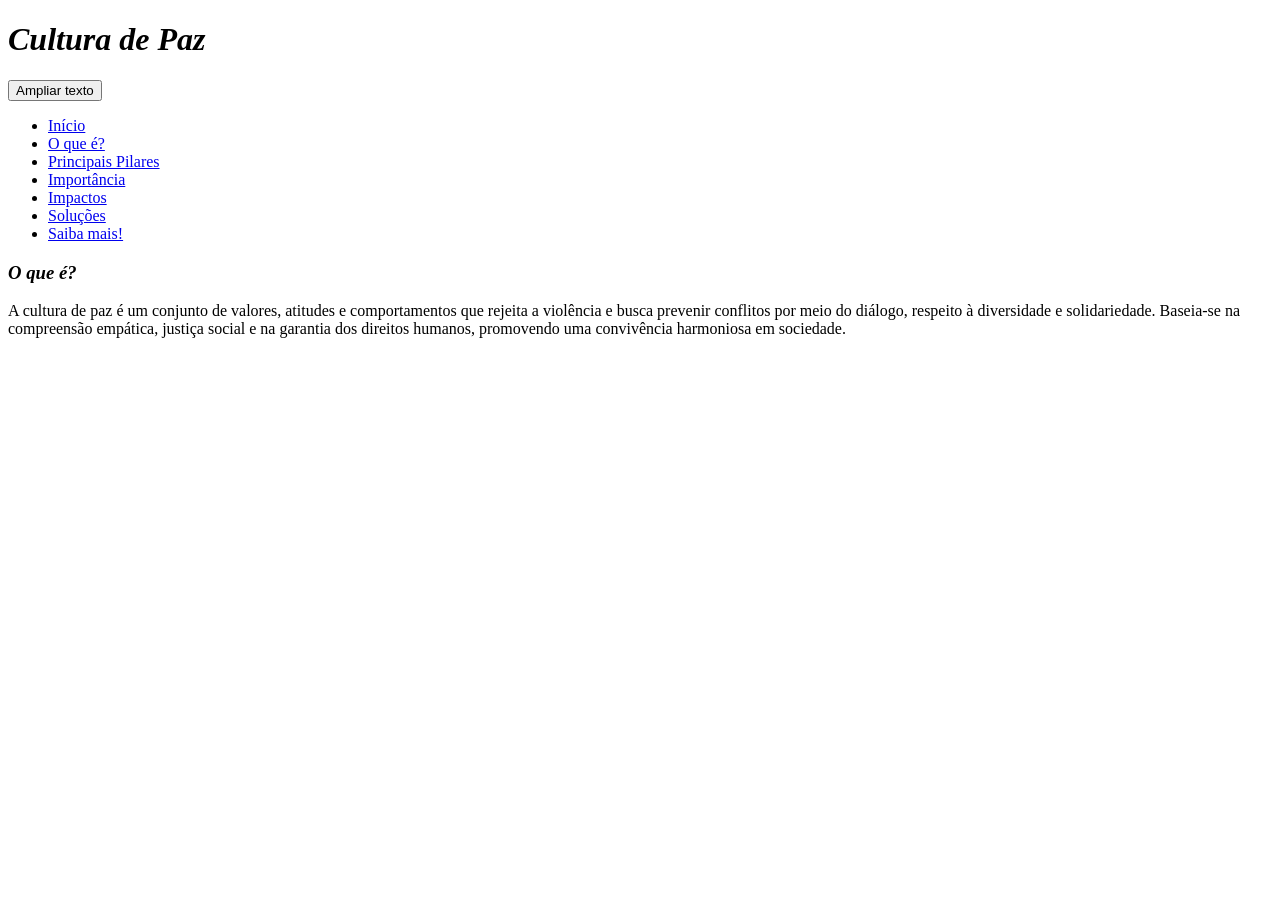
==== pagina1.html @ 427686fb "v1" ====
<!DOCTYPE html>
<html lang="pt-BR">
<head>
  <meta charset="UTF-8">
  <meta name="viewport" content="width=device-width, initial-scale=1.0">
  <title>Paz em Pauta</title>
  <link rel="stylesheet" href="style.css">
</head>
<body>
    
  <!-- Cabeçalho !-->

  <header>
      <h1><i>Cultura de Paz</i></h1>
    
      <!-- Botão de Acessibilidade !-->
      <div class="acessibilidade-container">
          <button type="button" id="botao-fonte" aria-pressed="false">Ampliar texto</button>
      </div>

      <!-- Menu de Navegação !-->

      <nav>
          <ul>
              <li><a href="index.html">Início</a></li>

              <li><a href="pagina1.html">O que é?</a></li>
              <li><a href="pagina2.html">Principais Pilares</a></li>
              <li><a href="pagina3.html">Importância</a></li>
              <li><a href="pagina4.html">Impactos</a></li>
              <li><a href="pagina5.html">Soluções</a></li>
              <li><a href="pagina6.html">Saiba mais!</a></li>
          </ul>
      </nav>
  </header>

  <article>

       <!-- Secção 1: O que é !-->

    <section id="o-que-e">
          <h3><i>O que é?</i></h3>
          <p>A cultura de paz é um conjunto de valores, atitudes e comportamentos que rejeita a violência e busca prevenir conflitos por meio do diálogo, respeito à diversidade e solidariedade. Baseia-se na compreensão empática, justiça social e na garantia dos direitos humanos, promovendo uma convivência harmoniosa em sociedade.</p>
          
      </section>

</article>

</body>
</html>
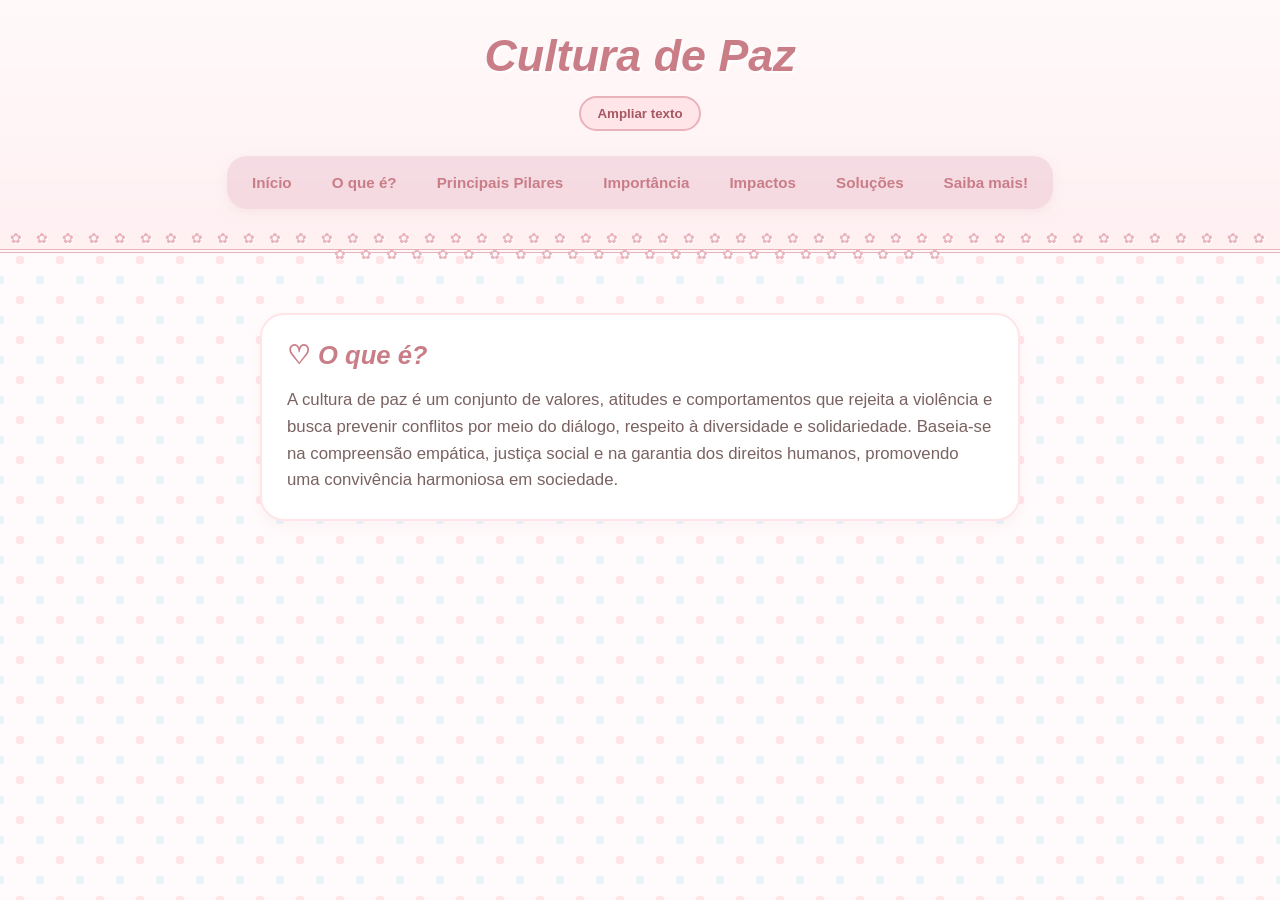
==== commit c017b5bb: "v3" ====
--- a/pagina1.html
+++ b/pagina1.html
@@ -6,15 +6,18 @@
   <meta name="viewport" content="width=device-width, initial-scale=1.0">
   <title>Paz em Pauta</title>
   <link rel="stylesheet" href="style.css">
+  <script src="script.js" defer></script>
 </head>
 <body>
     
   <!-- Cabeçalho !-->
 
   <header>
+    
       <h1><i>Cultura de Paz</i></h1>
     
       <!-- Botão de Acessibilidade !-->
+
       <div class="acessibilidade-container">
           <button type="button" id="botao-fonte" aria-pressed="false">Ampliar texto</button>
       </div>
@@ -37,7 +40,7 @@
 
   <article>
 
-       <!-- Secção 1: O que é !-->
+       <!-- O que é !-->
 
     <section id="o-que-e">
           <h3><i>O que é?</i></h3>
--- a/style.css
+++ b/style.css
@@ -0,0 +1,464 @@
+
+
+  * {
+   box-sizing: border-box;
+}
+
+
+body.fonte-ampliada {
+   font-size: 1.2rem;
+}
+
+
+body {
+   font-family: 'Quicksand', sans-serif;
+   background-color: #fffafb;
+   background-image: radial-gradient(#ffe4e8 15%, transparent 16%), radial-gradient(#e8f4f8 15%, transparent 16%);
+   background-size: 40px 40px;
+   background-position: 0 0, 20px 20px;
+   color: #6e5454;
+   margin: 0;
+   padding: 0;
+}
+
+
+/* (Acessibilidade) */
+
+
+button:focus-visible, input:focus-visible, select:focus-visible, textarea:focus-visible, a:focus-visible {
+   outline: 3px solid #c97d87;
+   outline-offset: 3px;
+}
+
+
+/* Cabeçalho (Header) e Menu de Navegação (Nav)*/
+
+
+header {
+   background-color: #fff0f2;
+   background-image: linear-gradient(to bottom, rgba(255,255,255,0.6), transparent);
+   text-align: center;
+   padding: 30px 20px 40px 20px;
+   border-bottom: 4px double #e8b3ba;
+   position: relative;
+}
+
+
+header::after {
+   content: "  ✿  ✿  ✿  ✿  ✿  ✿  ✿  ✿  ✿  ✿  ✿  ✿  ✿  ✿  ✿  ✿  ✿  ✿  ✿  ✿  ✿  ✿  ✿  ✿  ✿  ✿  ✿  ✿  ✿  ✿  ✿  ✿  ✿  ✿  ✿  ✿  ✿  ✿  ✿  ✿  ✿  ✿  ✿  ✿  ✿  ✿  ✿  ✿  ✿  ✿  ✿  ✿  ✿  ✿  ✿  ✿  ✿  ✿  ✿  ✿  ✿  ✿  ✿  ✿  ✿  ✿  ✿  ✿  ✿  ✿  ✿  ✿  ✿";
+   position: absolute;
+   bottom: -13px;
+   left: 0;
+   width: 100%;
+   color: #e8b3ba;
+   font-size: 14px;
+   letter-spacing: 5px;
+   text-shadow: 1px 1px #fff;
+   text-align: center;
+}
+
+
+header h1 {
+   font-family: 'Fredoka', sans-serif;
+   color: #c97d87;
+   font-size: 2.8rem;
+   margin: 0 0 15px 0;
+   text-shadow: 2px 2px 0px #ffffff;
+}
+
+
+.acessibilidade-container {
+   margin-bottom: 15px;
+}
+
+
+#botao-fonte {
+   background-color: #ffe4e8;
+   color: #a65863;
+   border: 2px solid #e8b3ba;
+   padding: 8px 16px;
+   border-radius: 20px;
+   font-weight: 700;
+   cursor: pointer;
+   transition: all 0.2s ease;
+   width: auto;
+}
+
+
+#botao-fonte:hover {
+   background-color: #e8b3ba;
+   color: #ffffff;
+}
+
+
+nav {
+   background-color: rgba(236, 195, 209, 0.5);
+   padding: 10px;
+   border-radius: 20px;
+   display: inline-block;
+   box-shadow: 0 4px 10px rgba(242, 218, 224, 0.5);
+   margin-top: 10px;
+}
+
+
+nav ul {
+   list-style: none;
+   padding: 0;
+   margin: 0;
+   display: flex;
+   flex-wrap: wrap;
+   justify-content: center;
+   gap: 10px;
+}
+
+
+nav a {
+   color: #c97d87;
+   text-decoration: none;
+   font-weight: 700;
+   font-size: 0.95rem;
+   padding: 8px 15px;
+   border-radius: 15px;
+   transition: all 0.3s ease;
+   position: relative;
+   display: inline-block;
+}
+
+
+nav a:hover {
+   background-color: #fff0f2;
+   color: #a65863;
+   transform: scale(1.05);
+}
+
+
+nav a:hover::before {
+   content: "♥";
+   position: absolute;
+   top: -8px;
+   left: 45%;
+   font-size: 12px;
+   color: #a65863;
+}
+
+
+
+
+/*Articles & Sections */
+
+
+article {
+   max-width: 800px;
+   margin: 40px auto;
+   padding: 20px;
+}
+
+
+section {
+   background: #ffffff;
+   border: 2px solid #ffe4e8;
+   border-radius: 24px;
+   padding: 25px;
+   margin-bottom: 30px;
+   box-shadow: 0 6px 12px rgba(201, 125, 135, 0.05);
+   transition: transform 0.2s ease;
+}
+
+
+section:hover {
+   transform: translateY(-2px);
+   border-color: #e8b3ba;
+}
+
+
+section h3, section h4 {
+   font-family: 'Fredoka', sans-serif;
+   color: #c97d87;
+   font-size: 1.6rem;
+   margin-top: 0;
+   margin-bottom: 15px;
+   display: flex;
+   align-items: center;
+   gap: 8px;
+}
+
+
+section h3::before, section h4::before {
+   content: "♡";
+}
+
+
+section p {
+   font-size: 1.05rem;
+   line-height: 1.6;
+   color: #7a6262;
+   margin-bottom: 15px;
+}
+
+
+section p:last-child {
+   margin-bottom: 0;
+}
+
+
+/* Listas com Flores */
+section ul {
+   list-style: none;
+   padding-left: 5px;
+   margin: 15px 0;
+}
+
+
+section li {
+   position: relative;
+   padding-left: 25px;
+   margin-bottom: 12px;
+   font-size: 1rem;
+   line-height: 1.5;
+   color: #7a6262;
+}
+
+
+section li::before {
+   content: "🌸";
+   position: absolute;
+   left: 0;
+   top: 2px;
+   font-size: 0.9rem;
+}
+
+
+section li b, section li strong {
+   color: #a65863;
+}
+
+
+/* Título e Foto) */
+
+
+.hero-simples {
+   min-height: calc(100vh - 350px);
+   display: flex;
+   flex-direction: column;
+   justify-content: center;
+   align-items: center;
+   padding: 60px 20px;
+   text-align: center;
+}
+
+
+.titulo-central {
+   font-family: 'Fredoka', sans-serif;
+   font-size: 4.5rem;
+   color: #c97d87;
+   margin-bottom: 40px;
+   text-shadow: 3px 3px 0px #ffffff;
+   font-weight: 800;
+}
+
+
+.container-foto-ilustrativa {
+   width: 100%;
+   max-width: 450px;
+   height: 400px;
+   background: #ffffff;
+   border: 3px dashed #e8b3ba;
+   border-radius: 24px;
+   box-shadow: 0 8px 16px rgba(201, 125, 135, 0.08);
+   position: relative;
+   overflow: hidden;
+   display: flex;
+   justify-content: center;
+   align-items: center;
+}
+
+
+.foto-ilustrativa {
+   width: 100%;
+   height: 100%;
+   object-fit: cover;
+   display: block;
+}
+
+
+.legenda-foto {
+   position: absolute;
+   font-family: 'Quicksand', sans-serif;
+   font-weight: 700;
+   color: #e8b3ba;
+   background-color: rgba(255, 255, 255, 0.9);
+   padding: 10px 20px;
+   border-radius: 12px;
+   pointer-events: none;
+}
+
+
+/* Formulários e Interatividade*/
+
+
+form {
+   display: flex;
+   flex-direction: column;
+   gap: 12px;
+   background: #ffffff;
+   border: 3px dashed #e8b3ba;
+   border-radius: 24px;
+   padding: 25px;
+   margin-top: 15px;
+   box-shadow: 0 6px 12px rgba(201, 125, 135, 0.05);
+}
+
+
+label {
+   font-weight: 700;
+   color: #a65863;
+   margin-top: 5px;
+   text-align: left;
+}
+
+
+input, select, textarea {
+   font-family: 'Quicksand', sans-serif;
+   font-size: 1rem;
+   width: 100%;
+   border: 2px solid #ffe4e8;
+   border-radius: 12px;
+   padding: 10px;
+   background-color: #fffcfc;
+   color: #6e5454;
+   transition: border-color 0.3s, background-color 0.3s;
+}
+
+
+input:focus, select:focus, textarea:focus {
+   border-color: #d0e4f7;
+   background-color: #ffffff;
+   outline: none;
+}
+
+
+textarea {
+   resize: vertical;
+}
+
+
+/* Botões de Envio para mostrar Dados */
+
+
+form button, #mostrar-dado {
+   background-color: #c97d87;
+   color: white;
+   border: none;
+   font-family: 'Fredoka', sans-serif;
+   font-size: 1.1rem;
+   font-weight: 600;
+   padding: 12px 30px;
+   border-radius: 50px;
+   cursor: pointer;
+   transition: all 0.3s ease;
+   margin-top: 15px;
+   width: auto;
+   align-self: center; 
+   box-shadow: 0 4px 10px rgba(201, 125, 135, 0.2);
+}
+
+
+form button:hover, #mostrar-dado:hover {
+   background-color: #a65863;
+   transform: scale(1.03);
+   box-shadow: 0 6px 15px rgba(201, 125, 135, 0.3);
+}
+
+
+form p[role="status"] {
+   font-weight: 700;
+   margin-top: 10px;
+   color: #388e3c;
+   text-align: center;
+}
+
+
+/* Saiba Mais */
+
+
+#saiba-mais {
+   text-align: center;
+   background-color: #f0f8ff;
+   border-color: #d0e4f7;
+}
+
+
+#saiba-mais h4::before {
+   content: "ʚїɞ";
+}
+
+
+#saiba-mais a {
+   display: inline-block;
+   background-color: #c97d87;
+   color: #ffffff;
+   text-decoration: none;
+   font-weight: 700;
+   padding: 12px 25px;
+   border-radius: 50px;
+   margin-top: 15px;
+   box-shadow: 0 4px 10px rgba(201, 125, 135, 0.3);
+   transition: all 0.3s ease;
+}
+
+
+#saiba-mais a:hover {
+   background-color: #a65863;
+   transform: translateY(-2px);
+   box-shadow: 0 6px 15px rgba(201, 125, 135, 0.4);
+}
+
+
+/* Rodapé (Footer) */
+footer {
+   background-color: #fff0f2;
+   text-align: center;
+   padding: 30px 20px;
+   margin-top: 50px;
+   border-top: 2px solid #ffe4e8;
+   color: #a38588;
+   font-size: 0.95rem;
+}
+
+
+footer p {
+   margin: 5px 0;
+}
+
+
+footer p:first-child {
+   font-family: 'Fredoka', sans-serif;
+   color: #c97d87;
+   font-size: 1.2rem;
+}
+
+
+/* Telas menores (Celulares) */
+
+
+@media (max-width: 600px) {
+   article {
+       padding: 10px;
+   }
+   header h1 {
+       font-size: 2.2rem;
+   }
+   .titulo-central {
+       font-size: 2.8rem;
+       margin-bottom: 25px;
+   }
+   .container-foto-ilustrativa {
+       height: 250px;
+   }
+   nav ul {
+       flex-direction: column;
+   }
+   nav a {
+       display: block;
+   }
+}
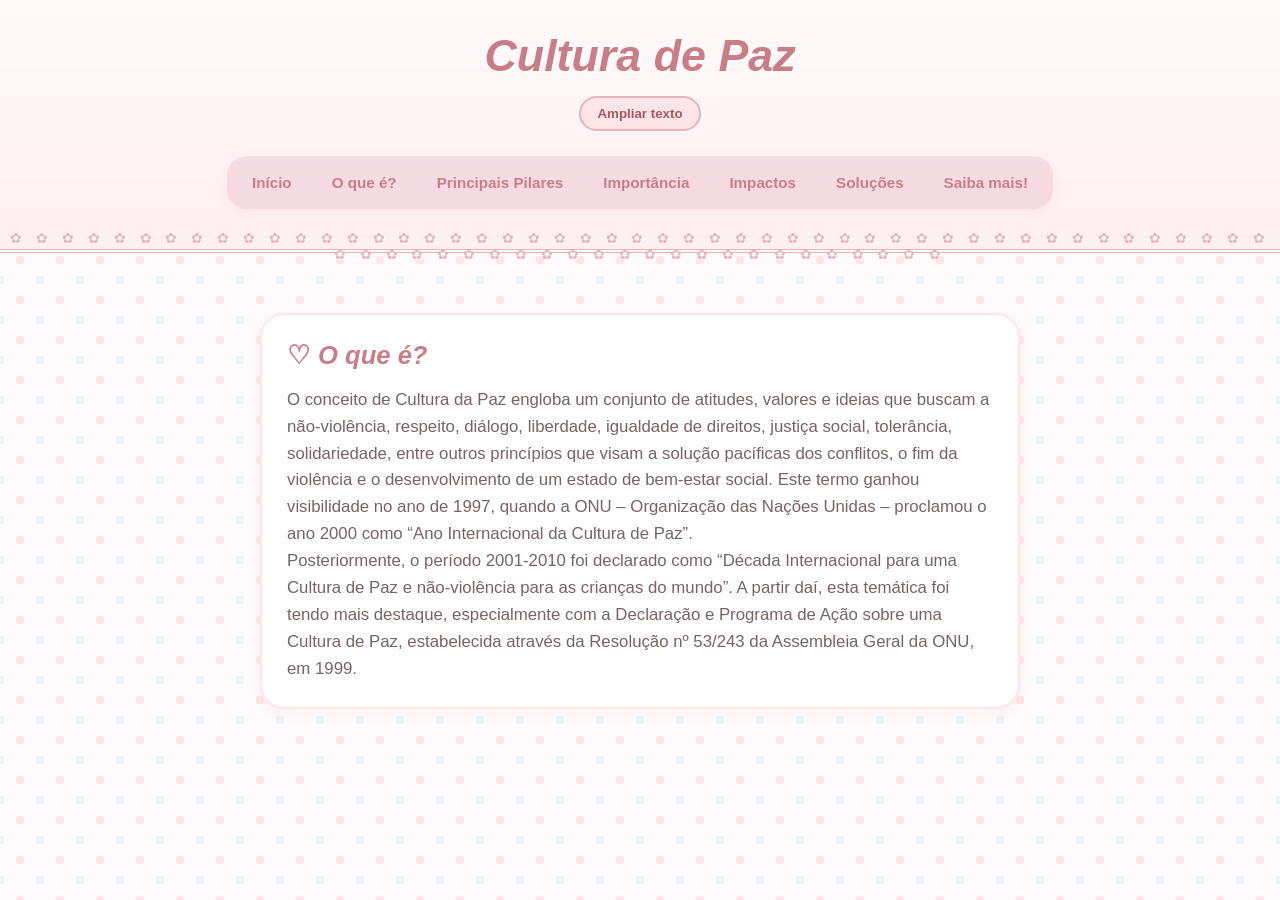
==== commit 037bad2f: "v4" ====
--- a/pagina1.html
+++ b/pagina1.html
@@ -44,7 +44,8 @@
 
     <section id="o-que-e">
           <h3><i>O que é?</i></h3>
-          <p>A cultura de paz é um conjunto de valores, atitudes e comportamentos que rejeita a violência e busca prevenir conflitos por meio do diálogo, respeito à diversidade e solidariedade. Baseia-se na compreensão empática, justiça social e na garantia dos direitos humanos, promovendo uma convivência harmoniosa em sociedade.</p>
+          <p>O conceito de Cultura da Paz engloba um conjunto de atitudes, valores e ideias que buscam a não-violência, respeito, diálogo, liberdade, igualdade de direitos, justiça social, tolerância, solidariedade, entre outros princípios que visam a solução pacíficas dos conflitos, o fim da violência e o desenvolvimento de um estado de bem-estar social.
+Este termo ganhou visibilidade no ano de 1997, quando a ONU – Organização das Nações Unidas – proclamou o ano 2000 como “Ano Internacional da Cultura de Paz”. <br> Posteriormente, o período 2001-2010 foi declarado como “Década Internacional para uma Cultura de Paz e não-violência para as crianças do mundo”. A partir daí, esta temática foi tendo mais destaque, especialmente com a Declaração e Programa de Ação sobre uma Cultura de Paz, estabelecida através da Resolução nº 53/243 da Assembleia Geral da ONU, em 1999.</p>
           
       </section>
 
--- a/style.css
+++ b/style.css
@@ -1,464 +1,466 @@
-
-
-  * {
-   box-sizing: border-box;
+ * {
+  box-sizing: border-box;
 }
 
 
 body.fonte-ampliada {
-   font-size: 1.2rem;
+  font-size: 1.5rem;
+}
+
+
+body.fonte-ampliada * {
+ font-size: inherit !important;
+}
+
+
+body.fonte-ampliada h1,
+body.fonte-ampliada .titulo-central {
+ font-size: 1.3em !important;
 }
 
 
 body {
-   font-family: 'Quicksand', sans-serif;
-   background-color: #fffafb;
-   background-image: radial-gradient(#ffe4e8 15%, transparent 16%), radial-gradient(#e8f4f8 15%, transparent 16%);
-   background-size: 40px 40px;
-   background-position: 0 0, 20px 20px;
-   color: #6e5454;
-   margin: 0;
-   padding: 0;
-}
-
-
-/* (Acessibilidade) */
-
+  font-family: 'Quicksand', sans-serif;
+  background-color: #fffafb;
+  background-image: radial-gradient(#ffe4e8 15%, transparent 16%), radial-gradient(#e8f4f8 15%, transparent 16%);
+  background-size: 40px 40px;
+  background-position: 0 0, 20px 20px;
+  color: #6e5454;
+  margin: 0;
+  padding: 0;
+}
+
+
+/* acessibilidade */
 
 button:focus-visible, input:focus-visible, select:focus-visible, textarea:focus-visible, a:focus-visible {
-   outline: 3px solid #c97d87;
-   outline-offset: 3px;
+  outline: 3px solid #c97d87;
+  outline-offset: 3px;
 }
 
 
 /* Cabeçalho (Header) e Menu de Navegação (Nav)*/
 
-
 header {
-   background-color: #fff0f2;
-   background-image: linear-gradient(to bottom, rgba(255,255,255,0.6), transparent);
-   text-align: center;
-   padding: 30px 20px 40px 20px;
-   border-bottom: 4px double #e8b3ba;
-   position: relative;
+  background-color: #fff0f2;
+  background-image: linear-gradient(to bottom, rgba(255,255,255,0.6), transparent);
+  text-align: center;
+  padding: 30px 20px 40px 20px;
+  border-bottom: 4px double #e8b3ba;
+  position: relative;
 }
 
 
 header::after {
-   content: "  ✿  ✿  ✿  ✿  ✿  ✿  ✿  ✿  ✿  ✿  ✿  ✿  ✿  ✿  ✿  ✿  ✿  ✿  ✿  ✿  ✿  ✿  ✿  ✿  ✿  ✿  ✿  ✿  ✿  ✿  ✿  ✿  ✿  ✿  ✿  ✿  ✿  ✿  ✿  ✿  ✿  ✿  ✿  ✿  ✿  ✿  ✿  ✿  ✿  ✿  ✿  ✿  ✿  ✿  ✿  ✿  ✿  ✿  ✿  ✿  ✿  ✿  ✿  ✿  ✿  ✿  ✿  ✿  ✿  ✿  ✿  ✿  ✿";
-   position: absolute;
-   bottom: -13px;
-   left: 0;
-   width: 100%;
-   color: #e8b3ba;
-   font-size: 14px;
-   letter-spacing: 5px;
-   text-shadow: 1px 1px #fff;
-   text-align: center;
+  content: "  ✿  ✿  ✿  ✿  ✿  ✿  ✿  ✿  ✿  ✿  ✿  ✿  ✿  ✿  ✿  ✿  ✿  ✿  ✿  ✿  ✿  ✿  ✿  ✿  ✿  ✿  ✿  ✿  ✿  ✿  ✿  ✿  ✿  ✿  ✿  ✿  ✿  ✿  ✿  ✿  ✿  ✿  ✿  ✿  ✿  ✿  ✿  ✿  ✿  ✿  ✿  ✿  ✿  ✿  ✿  ✿  ✿  ✿  ✿  ✿  ✿  ✿  ✿  ✿  ✿  ✿  ✿  ✿  ✿  ✿  ✿  ✿  ✿";
+  position: absolute;
+  bottom: -13px;
+  left: 0;
+  width: 100%;
+  color: #e8b3ba;
+  font-size: 14px;
+  letter-spacing: 5px;
+  text-shadow: 1px 1px #fff;
+  text-align: center;
 }
 
 
 header h1 {
-   font-family: 'Fredoka', sans-serif;
-   color: #c97d87;
-   font-size: 2.8rem;
-   margin: 0 0 15px 0;
-   text-shadow: 2px 2px 0px #ffffff;
+  font-family: 'Fredoka', sans-serif;
+  color: #c97d87;
+  font-size: 2.8rem;
+  margin: 0 0 15px 0;
+  text-shadow: 2px 2px 0px #ffffff;
 }
 
 
 .acessibilidade-container {
-   margin-bottom: 15px;
+  margin-bottom: 15px;
 }
 
 
 #botao-fonte {
-   background-color: #ffe4e8;
-   color: #a65863;
-   border: 2px solid #e8b3ba;
-   padding: 8px 16px;
-   border-radius: 20px;
-   font-weight: 700;
-   cursor: pointer;
-   transition: all 0.2s ease;
-   width: auto;
+  background-color: #ffe4e8;
+  color: #a65863;
+  border: 2px solid #e8b3ba;
+  padding: 8px 16px;
+  border-radius: 20px;
+  font-weight: 700;
+  cursor: pointer;
+  transition: all 0.2s ease;
+  width: auto;
 }
 
 
 #botao-fonte:hover {
-   background-color: #e8b3ba;
-   color: #ffffff;
+  background-color: #e8b3ba;
+  color: #ffffff;
 }
 
 
 nav {
-   background-color: rgba(236, 195, 209, 0.5);
-   padding: 10px;
-   border-radius: 20px;
-   display: inline-block;
-   box-shadow: 0 4px 10px rgba(242, 218, 224, 0.5);
-   margin-top: 10px;
+  background-color: rgba(236, 195, 209, 0.5);
+  padding: 10px;
+  border-radius: 20px;
+  display: inline-block;
+  box-shadow: 0 4px 10px rgba(242, 218, 224, 0.5);
+  margin-top: 10px;
 }
 
 
 nav ul {
-   list-style: none;
-   padding: 0;
-   margin: 0;
-   display: flex;
-   flex-wrap: wrap;
-   justify-content: center;
-   gap: 10px;
+  list-style: none;
+  padding: 0;
+  margin: 0;
+  display: flex;
+  flex-wrap: wrap;
+  justify-content: center;
+  gap: 10px;
 }
 
 
 nav a {
-   color: #c97d87;
-   text-decoration: none;
-   font-weight: 700;
-   font-size: 0.95rem;
-   padding: 8px 15px;
-   border-radius: 15px;
-   transition: all 0.3s ease;
-   position: relative;
-   display: inline-block;
+  color: #c97d87;
+  text-decoration: none;
+  font-weight: 700;
+  font-size: 0.95rem;
+  padding: 8px 15px;
+  border-radius: 15px;
+  transition: all 0.3s ease;
+  position: relative;
+  display: inline-block;
 }
 
 
 nav a:hover {
-   background-color: #fff0f2;
-   color: #a65863;
-   transform: scale(1.05);
+  background-color: #fff0f2;
+  color: #a65863;
+  transform: scale(1.05);
 }
 
 
 nav a:hover::before {
-   content: "♥";
-   position: absolute;
-   top: -8px;
-   left: 45%;
-   font-size: 12px;
-   color: #a65863;
-}
-
-
+  content: "♥";
+  position: absolute;
+  top: -8px;
+  left: 45%;
+  font-size: 12px;
+  color: #a65863;
+}
 
 
 /*Articles & Sections */
 
-
 article {
-   max-width: 800px;
-   margin: 40px auto;
-   padding: 20px;
+  max-width: 800px;
+  margin: 40px auto;
+  padding: 20px;
 }
 
 
 section {
-   background: #ffffff;
-   border: 2px solid #ffe4e8;
-   border-radius: 24px;
-   padding: 25px;
-   margin-bottom: 30px;
-   box-shadow: 0 6px 12px rgba(201, 125, 135, 0.05);
-   transition: transform 0.2s ease;
+  background: #ffffff;
+  border: 2px solid #ffe4e8;
+  border-radius: 24px;
+  padding: 25px;
+  margin-bottom: 30px;
+  box-shadow: 0 6px 12px rgba(201, 125, 135, 0.05);
+  transition: transform 0.2s ease;
 }
 
 
 section:hover {
-   transform: translateY(-2px);
-   border-color: #e8b3ba;
+  transform: translateY(-2px);
+  border-color: #e8b3ba;
 }
 
 
 section h3, section h4 {
-   font-family: 'Fredoka', sans-serif;
-   color: #c97d87;
-   font-size: 1.6rem;
-   margin-top: 0;
-   margin-bottom: 15px;
-   display: flex;
-   align-items: center;
-   gap: 8px;
+  font-family: 'Fredoka', sans-serif;
+  color: #c97d87;
+  font-size: 1.6rem;
+  margin-top: 0;
+  margin-bottom: 15px;
+  display: flex;
+  align-items: center;
+  gap: 8px;
 }
 
 
 section h3::before, section h4::before {
-   content: "♡";
+  content: "♡";
 }
 
 
 section p {
-   font-size: 1.05rem;
-   line-height: 1.6;
-   color: #7a6262;
-   margin-bottom: 15px;
+  font-size: 1.05rem;
+  line-height: 1.6;
+  color: #7a6262;
+  margin-bottom: 15px;
 }
 
 
 section p:last-child {
-   margin-bottom: 0;
+  margin-bottom: 0;
 }
 
 
 /* Listas com Flores */
+
 section ul {
-   list-style: none;
-   padding-left: 5px;
-   margin: 15px 0;
+  list-style: none;
+  padding-left: 5px;
+  margin: 15px 0;
 }
 
 
 section li {
-   position: relative;
-   padding-left: 25px;
-   margin-bottom: 12px;
-   font-size: 1rem;
-   line-height: 1.5;
-   color: #7a6262;
+  position: relative;
+  padding-left: 25px;
+  margin-bottom: 12px;
+  font-size: 1rem;
+  line-height: 1.5;
+  color: #7a6262;
 }
 
 
 section li::before {
-   content: "🌸";
-   position: absolute;
-   left: 0;
-   top: 2px;
-   font-size: 0.9rem;
+  content: "🌸";
+  position: absolute;
+  left: 0;
+  top: 2px;
+  font-size: 0.9rem;
 }
 
 
 section li b, section li strong {
-   color: #a65863;
-}
-
-
-/* Título e Foto) */
-
+  color: #a65863;
+}
+
+
+/* Título e Foto */
 
 .hero-simples {
-   min-height: calc(100vh - 350px);
-   display: flex;
-   flex-direction: column;
-   justify-content: center;
-   align-items: center;
-   padding: 60px 20px;
-   text-align: center;
+  min-height: calc(100vh - 350px);
+  display: flex;
+  flex-direction: column;
+  justify-content: center;
+  align-items: center;
+  padding: 60px 20px;
+  text-align: center;
 }
 
 
 .titulo-central {
-   font-family: 'Fredoka', sans-serif;
-   font-size: 4.5rem;
-   color: #c97d87;
-   margin-bottom: 40px;
-   text-shadow: 3px 3px 0px #ffffff;
-   font-weight: 800;
+  font-family: 'Fredoka', sans-serif;
+  font-size: 4.5rem;
+  color: #c97d87;
+  margin-bottom: 40px;
+  text-shadow: 3px 3px 0px #ffffff;
+  font-weight: 800;
 }
 
 
 .container-foto-ilustrativa {
-   width: 100%;
-   max-width: 450px;
-   height: 400px;
-   background: #ffffff;
-   border: 3px dashed #e8b3ba;
-   border-radius: 24px;
-   box-shadow: 0 8px 16px rgba(201, 125, 135, 0.08);
-   position: relative;
-   overflow: hidden;
-   display: flex;
-   justify-content: center;
-   align-items: center;
+  width: 100%;
+  max-width: 450px;
+  height: 400px;
+  background: #ffffff;
+  border: 3px dashed #e8b3ba;
+  border-radius: 24px;
+  box-shadow: 0 8px 16px rgba(201, 125, 135, 0.08);
+  position: relative;
+  overflow: hidden;
+  display: flex;
+  justify-content: center;
+  align-items: center;
 }
 
 
 .foto-ilustrativa {
-   width: 100%;
-   height: 100%;
-   object-fit: cover;
-   display: block;
+  width: 100%;
+  height: 100%;
+  object-fit: cover;
+  display: block;
 }
 
 
 .legenda-foto {
-   position: absolute;
-   font-family: 'Quicksand', sans-serif;
-   font-weight: 700;
-   color: #e8b3ba;
-   background-color: rgba(255, 255, 255, 0.9);
-   padding: 10px 20px;
-   border-radius: 12px;
-   pointer-events: none;
+  position: absolute;
+  font-family: 'Quicksand', sans-serif;
+  font-weight: 700;
+  color: #e8b3ba;
+  background-color: rgba(255, 255, 255, 0.9);
+  padding: 10px 20px;
+  border-radius: 12px;
+  pointer-events: none;
 }
 
 
 /* Formulários e Interatividade*/
 
-
 form {
-   display: flex;
-   flex-direction: column;
-   gap: 12px;
-   background: #ffffff;
-   border: 3px dashed #e8b3ba;
-   border-radius: 24px;
-   padding: 25px;
-   margin-top: 15px;
-   box-shadow: 0 6px 12px rgba(201, 125, 135, 0.05);
+  display: flex;
+  flex-direction: column;
+  gap: 12px;
+  background: #ffffff;
+  border: 3px dashed #e8b3ba;
+  border-radius: 24px;
+  padding: 25px;
+  margin-top: 15px;
+  box-shadow: 0 6px 12px rgba(201, 125, 135, 0.05);
 }
 
 
 label {
-   font-weight: 700;
-   color: #a65863;
-   margin-top: 5px;
-   text-align: left;
+  font-weight: 700;
+  color: #a65863;
+  margin-top: 5px;
+  text-align: left;
 }
 
 
 input, select, textarea {
-   font-family: 'Quicksand', sans-serif;
-   font-size: 1rem;
-   width: 100%;
-   border: 2px solid #ffe4e8;
-   border-radius: 12px;
-   padding: 10px;
-   background-color: #fffcfc;
-   color: #6e5454;
-   transition: border-color 0.3s, background-color 0.3s;
+  font-family: 'Quicksand', sans-serif;
+  font-size: 1rem;
+  width: 100%;
+  border: 2px solid #ffe4e8;
+  border-radius: 12px;
+  padding: 10px;
+  background-color: #fffcfc;
+  color: #6e5454;
+  transition: border-color 0.3s, background-color 0.3s;
 }
 
 
 input:focus, select:focus, textarea:focus {
-   border-color: #d0e4f7;
-   background-color: #ffffff;
-   outline: none;
+  border-color: #d0e4f7;
+  background-color: #ffffff;
+  outline: none;
 }
 
 
 textarea {
-   resize: vertical;
+  resize: vertical;
 }
 
 
 /* Botões de Envio para mostrar Dados */
 
-
 form button, #mostrar-dado {
-   background-color: #c97d87;
-   color: white;
-   border: none;
-   font-family: 'Fredoka', sans-serif;
-   font-size: 1.1rem;
-   font-weight: 600;
-   padding: 12px 30px;
-   border-radius: 50px;
-   cursor: pointer;
-   transition: all 0.3s ease;
-   margin-top: 15px;
-   width: auto;
-   align-self: center; 
-   box-shadow: 0 4px 10px rgba(201, 125, 135, 0.2);
+  background-color: #c97d87;
+  color: white;
+  border: none;
+  font-family: 'Fredoka', sans-serif;
+  font-size: 1.1rem;
+  font-weight: 600;
+  padding: 12px 30px;
+  border-radius: 50px;
+  cursor: pointer;
+  transition: all 0.3s ease;
+  margin-top: 15px;
+  width: auto;
+  align-self: center;
+  box-shadow: 0 4px 10px rgba(201, 125, 135, 0.2);
 }
 
 
 form button:hover, #mostrar-dado:hover {
-   background-color: #a65863;
-   transform: scale(1.03);
-   box-shadow: 0 6px 15px rgba(201, 125, 135, 0.3);
+  background-color: #a65863;
+  transform: scale(1.03);
+  box-shadow: 0 6px 15px rgba(201, 125, 135, 0.3);
 }
 
 
 form p[role="status"] {
-   font-weight: 700;
-   margin-top: 10px;
-   color: #388e3c;
-   text-align: center;
+  font-weight: 700;
+  margin-top: 10px;
+  color: #388e3c;
+  text-align: center;
 }
 
 
 /* Saiba Mais */
 
-
 #saiba-mais {
-   text-align: center;
-   background-color: #f0f8ff;
-   border-color: #d0e4f7;
+  text-align: center;
+  background-color: #f0f8ff;
+  border-color: #d0e4f7;
 }
 
 
 #saiba-mais h4::before {
-   content: "ʚїɞ";
+  content: "ʚїɞ";
 }
 
 
 #saiba-mais a {
-   display: inline-block;
-   background-color: #c97d87;
-   color: #ffffff;
-   text-decoration: none;
-   font-weight: 700;
-   padding: 12px 25px;
-   border-radius: 50px;
-   margin-top: 15px;
-   box-shadow: 0 4px 10px rgba(201, 125, 135, 0.3);
-   transition: all 0.3s ease;
+  display: inline-block;
+  background-color: #c97d87;
+  color: #ffffff;
+  text-decoration: none;
+  font-weight: 700;
+  padding: 12px 25px;
+  border-radius: 50px;
+  margin-top: 15px;
+  box-shadow: 0 4px 10px rgba(201, 125, 135, 0.3);
+  transition: all 0.3s ease;
 }
 
 
 #saiba-mais a:hover {
-   background-color: #a65863;
-   transform: translateY(-2px);
-   box-shadow: 0 6px 15px rgba(201, 125, 135, 0.4);
+  background-color: #a65863;
+  transform: translateY(-2px);
+  box-shadow: 0 6px 15px rgba(201, 125, 135, 0.4);
 }
 
 
 /* Rodapé (Footer) */
+
 footer {
-   background-color: #fff0f2;
-   text-align: center;
-   padding: 30px 20px;
-   margin-top: 50px;
-   border-top: 2px solid #ffe4e8;
-   color: #a38588;
-   font-size: 0.95rem;
+  background-color: #fff0f2;
+  text-align: center;
+  padding: 30px 20px;
+  margin-top: 50px;
+  border-top: 2px solid #ffe4e8;
+  color: #a38588;
+  font-size: 0.95rem;
 }
 
 
 footer p {
-   margin: 5px 0;
+  margin: 5px 0;
 }
 
 
 footer p:first-child {
-   font-family: 'Fredoka', sans-serif;
-   color: #c97d87;
-   font-size: 1.2rem;
+  font-family: 'Fredoka', sans-serif;
+  color: #c97d87;
+  font-size: 1.2rem;
 }
 
 
 /* Telas menores (Celulares) */
 
-
 @media (max-width: 600px) {
-   article {
-       padding: 10px;
-   }
-   header h1 {
-       font-size: 2.2rem;
-   }
-   .titulo-central {
-       font-size: 2.8rem;
-       margin-bottom: 25px;
-   }
-   .container-foto-ilustrativa {
-       height: 250px;
-   }
-   nav ul {
-       flex-direction: column;
-   }
-   nav a {
-       display: block;
-   }
-}
+  article {
+      padding: 10px;
+  }
+  header h1 {
+      font-size: 2.2rem;
+  }
+  .titulo-central {
+      font-size: 2.8rem;
+      margin-bottom: 25px;
+  }
+  .container-foto-ilustrativa {
+      height: 250px;
+  }
+  nav ul {
+      flex-direction: column;
+  }
+  nav a {
+      display: block;
+  }
+}
+
